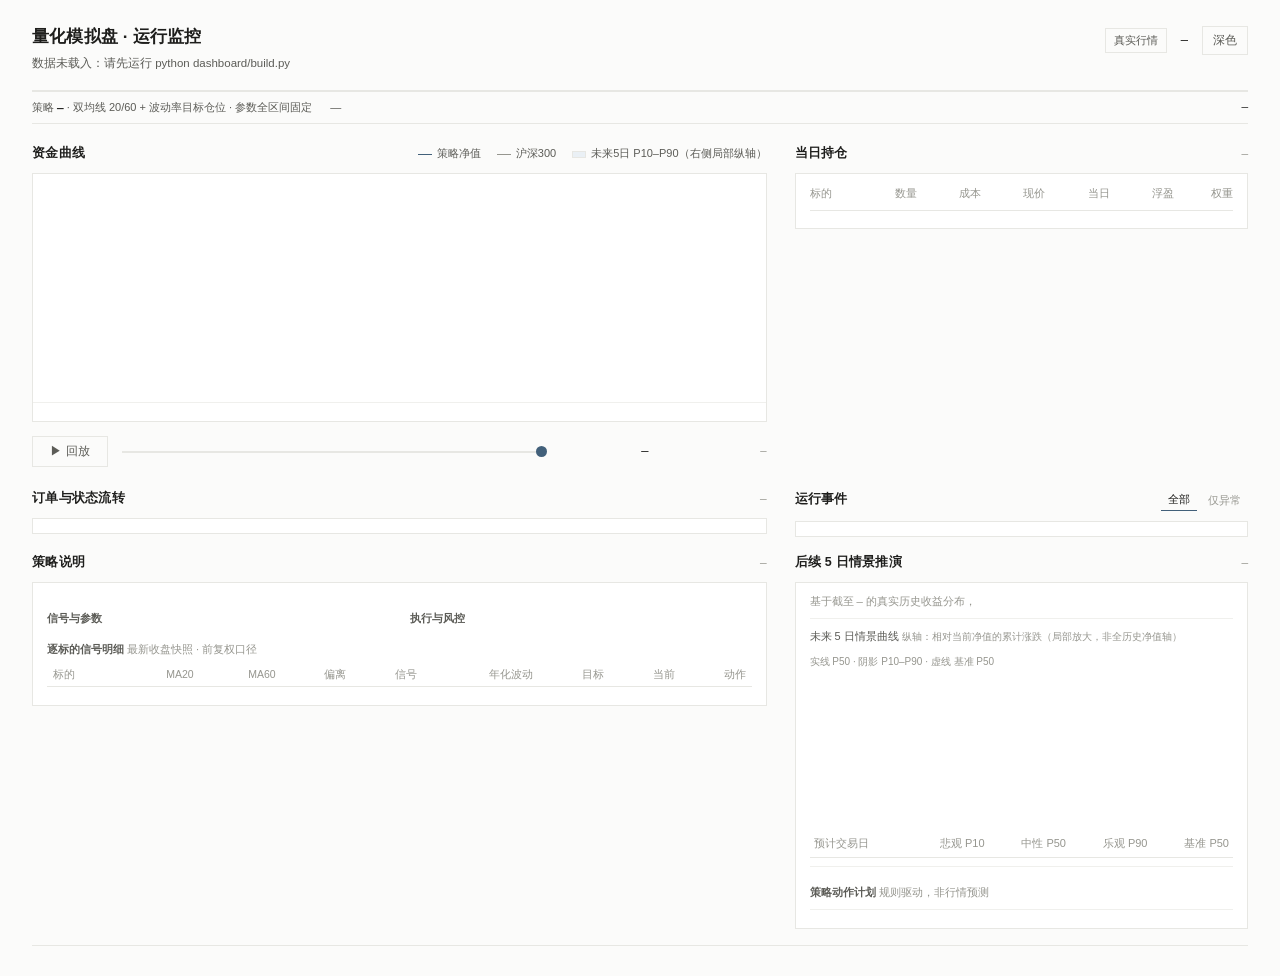
==== dashboard/template.html @ 13947eac "feat: A 股量化模拟盘与真实行情监控台 - 数据源路由（本地缓存 → Baostock → AKShare）、SQLite 落库、真实交易日历 - 事件驱动回测：T+1 开盘成交、100 股整数" ====
<!doctype html>
<html lang="zh-CN" data-theme="light">
<head>
<meta charset="utf-8">
<meta name="viewport" content="width=device-width, initial-scale=1">
<title>量化模拟盘 · 运行监控</title>
<style>
:root{
  --bg:#fbfbfa; --surface:#ffffff; --line:#e7e7e3; --line-soft:#f0f0ed;
  --ink:#1e1e1c; --ink-2:#5c5c57; --ink-3:#96968f;
  --accent:#42607a; --accent-soft:#eaf0f5;
  --up:#a9453c; --down:#48745c; --warn:#94693a;
  --mono:ui-monospace,SFMono-Regular,Consolas,"Liberation Mono",monospace;
  --sans:-apple-system,BlinkMacSystemFont,"Segoe UI","PingFang SC","Microsoft YaHei","Helvetica Neue",Arial,sans-serif;
}
html[data-theme="dark"]{
  --bg:#161716; --surface:#1d1e1c; --line:#32332f; --line-soft:#272825;
  --ink:#ecece8; --ink-2:#a6a69f; --ink-3:#72726b;
  --accent:#8fb0ca; --accent-soft:#26313a;
  --up:#d3776c; --down:#7eae90; --warn:#c49a63;
}
*{box-sizing:border-box;margin:0;padding:0}
body{background:var(--bg);color:var(--ink);font-family:var(--sans);font-size:13px;line-height:1.5;-webkit-font-smoothing:antialiased}
.wrap{max-width:1440px;margin:0 auto;padding:0 32px 20px}
button{font:inherit;color:inherit;background:none;border:0;cursor:pointer}
button:focus-visible,input:focus-visible{outline:1px solid var(--accent);outline-offset:2px}
.mono{font-family:var(--mono);font-variant-numeric:tabular-nums}
.dim{color:var(--ink-3)}
.up{color:var(--up)}.down{color:var(--down)}.warn{color:var(--warn)}.accent{color:var(--accent)}

header{display:flex;align-items:flex-start;justify-content:space-between;gap:20px;padding:24px 0 18px;border-bottom:1px solid var(--line)}
h1{font-size:17px;font-weight:600;letter-spacing:.01em}
.sub{margin-top:5px;font-size:11.5px;color:var(--ink-2)}
.head-right{display:flex;align-items:center;gap:14px;padding-top:2px;white-space:nowrap}
.tag{border:1px solid var(--line);padding:3px 8px;font-size:11px;color:var(--ink-2)}
.today{font-size:12px}
.ghost{border:1px solid var(--line);padding:5px 10px;font-size:11.5px;color:var(--ink-2)}
.ghost:hover{border-color:var(--ink-3);color:var(--ink)}

.kpis{display:grid;grid-template-columns:repeat(6,1fr);border-bottom:1px solid var(--line)}
.kpi{padding:16px 18px 15px;border-right:1px solid var(--line-soft)}
.kpi:first-child{padding-left:0}
.kpi:last-child{border-right:0}
.kpi .k{font-size:11px;color:var(--ink-3);letter-spacing:.02em}
.kpi .v{font-family:var(--mono);font-variant-numeric:tabular-nums;font-size:23px;line-height:1.25;margin-top:5px;letter-spacing:-.02em}
.kpi .n{font-size:10.5px;color:var(--ink-3);margin-top:2px}

.grid{display:grid;grid-template-columns:minmax(0,1.62fr) minmax(0,1fr);gap:28px;margin-top:20px}
.grid-2{display:grid;grid-template-columns:minmax(0,1.62fr) minmax(0,1fr);gap:28px;margin-top:22px}
section{min-width:0}
.sec-head{display:flex;align-items:baseline;justify-content:space-between;gap:12px;margin-bottom:10px}
.sec-head h2{font-size:12.5px;font-weight:600;letter-spacing:.02em}
.sec-head .hint{font-size:11px;color:var(--ink-3);font-family:var(--mono)}
.legend{display:flex;gap:16px;font-size:11px;color:var(--ink-2)}
.legend i{display:inline-block;width:14px;height:1px;vertical-align:middle;margin-right:5px;background:var(--accent)}
.legend i.b{background:var(--ink-3)}

.card{border:1px solid var(--line);background:var(--surface)}
.chart-box{padding:10px 12px 4px}
#chart{display:block;width:100%;height:214px}
.axis{fill:var(--ink-3);font-size:10px;font-family:var(--mono)}
.gridline{stroke:var(--line-soft);stroke-width:1}
.line-strategy{fill:none;stroke:var(--accent);stroke-width:1.8;stroke-linejoin:round;stroke-linecap:round}
.line-bench{fill:none;stroke:var(--ink-3);stroke-width:1.2;stroke-dasharray:4 4}
.oos-band{fill:var(--line-soft)}
.split-line{stroke:var(--line);stroke-width:1;stroke-dasharray:3 3}
.cursor{stroke:var(--accent);stroke-width:1;stroke-dasharray:2 3;opacity:.55}
.dot{fill:var(--accent)}
.fc-band{fill:var(--accent-soft);opacity:.9}
.line-fc{fill:none;stroke:var(--accent);stroke-width:1.5;stroke-dasharray:5 3;stroke-linejoin:round}
.line-fc-bench{fill:none;stroke:var(--ink-3);stroke-width:1;stroke-dasharray:2 3}
.fc-edge{fill:none;stroke:var(--accent);stroke-width:1;stroke-dasharray:3 3;opacity:.55}
.fc-top{fill:var(--accent);font-size:10px;font-family:var(--mono)}
.dot-fc{fill:var(--accent)}
.legend i.f{background:var(--accent-soft);height:7px;border:1px solid var(--line)}
.fc-inset{fill:var(--surface);stroke:var(--line);stroke-width:1}
.fc-local-axis{stroke:var(--line);stroke-width:1;stroke-dasharray:2 3}
.fc-inset-label{fill:var(--ink-3);font-size:9.5px;font-family:var(--mono)}

.seg{display:flex;gap:0;border-top:1px solid var(--line-soft);padding:9px 12px;font-size:11px;color:var(--ink-2);flex-wrap:wrap;row-gap:4px}
.seg span{margin-right:20px;white-space:nowrap}
.seg b{font-family:var(--mono);font-weight:500;color:var(--ink);margin-left:5px}

.timeline{display:flex;align-items:center;gap:14px;margin-top:14px}
.play{border:1px solid var(--line);min-width:76px;padding:6px 10px;font-size:11.5px;color:var(--ink-2);text-align:center}
.play:hover{border-color:var(--accent);color:var(--accent)}
#slider{flex:1;height:2px;-webkit-appearance:none;appearance:none;background:var(--line);cursor:pointer}
#slider::-webkit-slider-thumb{-webkit-appearance:none;width:11px;height:11px;border-radius:50%;background:var(--accent);cursor:pointer}
#slider::-moz-range-thumb{width:11px;height:11px;border:0;border-radius:50%;background:var(--accent);cursor:pointer}
.tl-date{font-family:var(--mono);font-size:12px;min-width:88px;text-align:right}
.tl-count{font-family:var(--mono);font-size:10.5px;color:var(--ink-3);min-width:104px;text-align:right}

table{width:100%;border-collapse:collapse;font-variant-numeric:tabular-nums}
th{font-size:10.5px;font-weight:500;color:var(--ink-3);text-align:right;padding:8px 8px;border-bottom:1px solid var(--line);white-space:nowrap}
th:first-child,td:first-child{text-align:left;padding-left:0}
th:last-child,td:last-child{padding-right:0}
td{font-size:11.5px;padding:7px 8px;border-bottom:1px solid var(--line-soft);text-align:right;white-space:nowrap;font-family:var(--mono)}
tbody tr:last-child td{border-bottom:0}
td.name{font-family:var(--sans);font-size:11.5px}
td .code{font-family:var(--mono);font-size:10px;color:var(--ink-3);margin-left:6px}
.more{font-size:11px;color:var(--ink-3);padding:7px 0 0}
.badge-stale{color:var(--warn)}

.flow-list{font-size:11.5px}
.flow-row{display:grid;grid-template-columns:66px 1fr 52px 60px 1.25fr;gap:10px;padding:7px 0;border-bottom:1px solid var(--line-soft);align-items:baseline}
.flow-row:last-child{border-bottom:0}
.flow-row .dt{font-family:var(--mono);font-size:10.5px;color:var(--ink-3)}
.flow-row .sy{overflow:hidden;text-overflow:ellipsis;white-space:nowrap}
.flow-row .qty{font-family:var(--mono);text-align:right}
.flow-row .side{font-size:11px}
.flow-row .trace{font-size:10.5px;color:var(--ink-2);overflow:hidden;text-overflow:ellipsis;white-space:nowrap}
.flow-row .trace b{font-weight:500;color:var(--ink)}
.arrow{color:var(--ink-3);margin:0 3px}
.s-filled{color:var(--down)}.s-rejected,.s-expired{color:var(--up)}.s-deferred{color:var(--warn)}.s-pending{color:var(--ink-3)}

.ev-row{display:grid;grid-template-columns:66px 34px 1fr;gap:10px;padding:6.5px 0;border-bottom:1px solid var(--line-soft);align-items:baseline;font-size:11.5px;line-height:1.45}
.ev-row:last-child{border-bottom:0}
.ev-row .dt{font-family:var(--mono);font-size:10.5px;color:var(--ink-3)}
.ev-row .lv{font-size:10.5px;color:var(--ink-3)}
.ev-row .lv.warn{color:var(--warn)}.ev-row .lv.err{color:var(--up)}.ev-row .lv.risk{color:var(--accent)}
.ev-row .tx{color:var(--ink-2);overflow:hidden;text-overflow:ellipsis;white-space:nowrap}
.filter{display:flex;gap:4px}
.filter button{font-size:11px;color:var(--ink-3);padding:2px 7px}
.filter button.on{color:var(--ink);border-bottom:1px solid var(--accent)}

.strat-bar{display:flex;align-items:center;gap:18px;padding:7px 0;border-bottom:1px solid var(--line);font-size:11px;color:var(--ink-2);flex-wrap:wrap;row-gap:3px}
.strat-bar b{font-weight:600;color:var(--ink);font-family:var(--mono)}
.strat-bar .sb-fc{margin-left:auto;font-family:var(--mono);color:var(--ink)}
.strat-bar .sb-fc .dim{font-family:var(--sans)}
.grid-3{display:grid;grid-template-columns:minmax(0,1.62fr) minmax(0,1fr);gap:28px;margin-top:16px}
.pad{padding:10px 14px 11px}
.lead{font-size:11.5px;color:var(--ink-2);line-height:1.6;margin-bottom:7px}
h3{font-size:11px;font-weight:600;color:var(--ink-2);margin:10px 0 5px}
.cols2{display:grid;grid-template-columns:1fr 1fr;gap:22px}
.kv{font-size:11px}
.kv td{padding:3px 0;border-bottom:1px solid var(--line-soft);white-space:normal;font-family:var(--sans);text-align:left;vertical-align:top;font-size:11px}
.kv td:first-child{color:var(--ink-3);width:40%}
.kv td:last-child{font-family:var(--mono);color:var(--ink)}
.kv td .note{display:block;font-family:var(--sans);font-size:10.5px;color:var(--ink-3);margin-top:0}
.rules{list-style:none;font-size:11px;line-height:1.5}
.rules li{padding:2.5px 0;border-bottom:1px solid var(--line-soft);color:var(--ink-2)}
.rules li:last-child{border-bottom:0}
.rules li b{display:inline-block;min-width:62px;font-weight:500;color:var(--ink-3)}
.sig-table td,.sig-table th{font-size:10.5px;padding:4px 6px}
.fc-note{font-size:10.5px;color:var(--ink-3);line-height:1.55;margin-bottom:8px}
.fc-plot{border-top:1px solid var(--line-soft);padding-top:9px;margin-bottom:9px}
.fc-plot-head{display:flex;align-items:baseline;justify-content:space-between;gap:10px;flex-wrap:wrap;font-size:11px;color:var(--ink-2)}
.fc-plot-head .cap{font-size:10px;color:var(--ink-3)}
#fcChart{display:block;width:100%;height:auto;margin-top:4px}
.fc-grid2{stroke:var(--line-soft);stroke-width:1}
.fc-zero2{stroke:var(--line);stroke-width:1;stroke-dasharray:3 3}
.fc-band2{fill:var(--accent-soft)}
.fc-edge2{fill:none;stroke:var(--accent);stroke-width:1;stroke-dasharray:4 3;opacity:.65}
.fc-bench2{fill:none;stroke:var(--ink-3);stroke-width:1.2;stroke-dasharray:4 4}
.fc-p50{fill:none;stroke:var(--accent);stroke-width:2;stroke-linejoin:round;stroke-linecap:round}
.fc-pt{fill:var(--accent)}
.fc-ax2{fill:var(--ink-3);font-size:10px;font-family:var(--mono)}
.fc-lab{fill:var(--accent);font-size:10px;font-family:var(--mono)}
.fc-lab2{fill:var(--ink-3);font-size:10px;font-family:var(--mono)}
.fc-empty2{fill:var(--ink-3);font-size:11px;font-family:var(--sans)}
.fc-tbl td,.fc-tbl th{padding:5px 4px;font-size:11px}
.fc-tbl td .r{font-size:10px;color:var(--ink-3);margin-left:4px}
.fc-metrics{display:flex;flex-wrap:wrap;gap:4px 16px;font-size:11px;color:var(--ink-2);margin-top:8px;padding-top:7px;border-top:1px solid var(--line-soft)}
.fc-metrics b{font-family:var(--mono);font-weight:500;color:var(--ink);margin-left:4px}
.plan{list-style:none;font-size:11px;line-height:1.55}
.plan li{display:grid;grid-template-columns:64px 1fr;gap:10px;padding:3px 0;border-bottom:1px solid var(--line-soft)}
.plan li:last-child{border-bottom:0}
.plan .pk{color:var(--ink-3);font-family:var(--mono);font-size:10.5px;padding-top:1px}
.plan .pv{color:var(--ink-2)}
.plan .pv b{color:var(--ink);font-weight:500;font-family:var(--mono)}
.plan .pv .sub{display:block;color:var(--ink-3);font-size:10.5px;margin-top:1px}
.disc{font-size:10.5px;color:var(--ink-3);line-height:1.55;margin-top:9px;padding-top:7px;border-top:1px solid var(--line-soft)}
footer{margin-top:16px;padding-top:10px;border-top:1px solid var(--line);display:flex;justify-content:space-between;gap:24px;font-size:10.5px;color:var(--ink-3);line-height:1.6}
footer .notes{max-width:72%;}
footer .stats{font-family:var(--mono);text-align:right;white-space:nowrap}
.empty{color:var(--ink-3);font-size:11.5px;padding:16px 0}

@media(max-width:1000px){
  .wrap{padding:0 20px 20px}
  .grid,.grid-2,.grid-3{grid-template-columns:1fr;gap:20px}
  .strat-bar .sb-fc{margin-left:0}
  .kpis{grid-template-columns:repeat(3,1fr)}
  .kpi:nth-child(3){border-right:0}
  .kpi:nth-child(n+4){border-top:1px solid var(--line-soft)}
  #chart{height:200px}
  footer{flex-direction:column;gap:8px}
  footer .notes{max-width:100%}footer .stats{text-align:left}
}
@media(max-width:560px){
  .kpis{grid-template-columns:repeat(2,1fr)}
  .kpi:nth-child(3){border-right:1px solid var(--line-soft)}
  .kpi:nth-child(2n){border-right:0}
  .kpi:nth-child(n+3){border-top:1px solid var(--line-soft)}
  .head-right .tag{display:none}
  .cols2{grid-template-columns:1fr;gap:0}
  .flow-row{grid-template-columns:58px 1fr 46px 50px;gap:8px}
  .flow-row .trace{grid-column:1/-1;padding-left:0}
}
</style>
</head>
<body>
<div class="wrap">
  <header>
    <div>
      <h1>量化模拟盘 · 运行监控</h1>
      <div class="sub" id="sub">载入中…</div>
    </div>
    <div class="head-right">
      <span class="tag" id="mode">真实行情</span>
      <span class="today mono" id="today">—</span>
      <button class="ghost" id="theme" type="button">深色</button>
    </div>
  </header>

  <div class="kpis" id="kpis"></div>

  <div class="strat-bar">
    <span>策略 <b id="stratId">—</b> · 双均线 20/60 + 波动率目标仓位 · 参数全区间固定</span>
    <span id="stratBarState">—</span>
    <span class="sb-fc" id="stratBarFc">—</span>
  </div>

  <div class="grid">
    <section>
      <div class="sec-head">
        <h2>资金曲线</h2>
        <div class="legend"><span><i></i>策略净值</span><span><i class="b"></i>沪深300</span><span><i class="f"></i>未来5日 P10–P90（右侧局部纵轴）</span></div>
      </div>
      <div class="card">
        <div class="chart-box"><svg id="chart" viewBox="0 0 760 220" preserveAspectRatio="none" role="img" aria-label="策略净值与沪深300基准曲线"></svg></div>
        <div class="seg" id="seg"></div>
      </div>
      <div class="timeline">
        <button class="play" id="play" type="button">▶ 回放</button>
        <input type="range" id="slider" min="0" max="1" value="1" aria-label="交易日回放">
        <span class="tl-date" id="tlDate">—</span>
        <span class="tl-count" id="tlCount">—</span>
      </div>
    </section>

    <section>
      <div class="sec-head">
        <h2>当日持仓</h2>
        <div class="hint" id="posHint">—</div>
      </div>
      <div class="card" style="padding:4px 14px 10px">
        <table>
          <thead><tr><th>标的</th><th>数量</th><th>成本</th><th>现价</th><th>当日</th><th>浮盈</th><th>权重</th></tr></thead>
          <tbody id="posBody"></tbody>
        </table>
        <div class="more" id="posMore"></div>
      </div>
    </section>
  </div>

  <div class="grid-2">
    <section>
      <div class="sec-head">
        <h2>订单与状态流转</h2>
        <div class="hint" id="ordHint">—</div>
      </div>
      <div class="card" style="padding:4px 14px 10px"><div class="flow-list" id="flow"></div></div>
    </section>
    <section>
      <div class="sec-head">
        <h2>运行事件</h2>
        <div class="filter"><button type="button" id="fAll" class="on">全部</button><button type="button" id="fErr">仅异常</button></div>
      </div>
      <div class="card" style="padding:4px 14px 10px"><div id="events"></div></div>
    </section>
  </div>

  <div class="grid-3">
    <section>
      <div class="sec-head">
        <h2>策略说明</h2>
        <div class="hint" id="stratHint">—</div>
      </div>
      <div class="card pad">
        <div class="lead" id="stratLead"></div>
        <div class="cols2">
          <div>
            <h3>信号与参数</h3>
            <table class="kv"><tbody id="stratParams"></tbody></table>
          </div>
          <div>
            <h3>执行与风控</h3>
            <ul class="rules" id="stratRules"></ul>
          </div>
        </div>
        <h3>逐标的信号明细 <span class="dim" style="font-weight:400">最新收盘快照 · 前复权口径</span></h3>
        <table class="sig-table">
          <thead><tr><th>标的</th><th>MA20</th><th>MA60</th><th>偏离</th><th>信号</th><th>年化波动</th><th>目标</th><th>当前</th><th>动作</th></tr></thead>
          <tbody id="sigBody"></tbody>
        </table>
        <div class="more" id="sigMore"></div>
      </div>
    </section>

    <section>
      <div class="sec-head">
        <h2>后续 5 日情景推演</h2>
        <div class="hint" id="fcHint">—</div>
      </div>
      <div class="card pad">
        <div class="fc-note">基于截至 <span class="mono" id="fcBase">—</span> 的真实历史收益分布，<span id="fcMethod"></span></div>
        <div class="fc-plot">
          <div class="fc-plot-head">
            <span>未来 5 日情景曲线 <span class="cap">纵轴：相对当前净值的累计涨跌（局部放大，非全历史净值轴）</span></span>
            <span class="cap">实线 P50 · 阴影 P10–P90 · 虚线 基准 P50</span>
          </div>
          <svg id="fcChart" viewBox="0 0 520 182" role="img" aria-label="未来5日 P10、P50、P90 与基准 P50 情景曲线"></svg>
        </div>
        <table class="fc-tbl">
          <thead><tr><th>预计交易日</th><th>悲观 P10</th><th>中性 P50</th><th>乐观 P90</th><th>基准 P50</th></tr></thead>
          <tbody id="fcBody"></tbody>
        </table>
        <div class="fc-metrics" id="fcMetrics"></div>
        <h3>策略动作计划 <span class="dim" style="font-weight:400">规则驱动，非行情预测</span></h3>
        <ul class="plan" id="fcPlan"></ul>
        <div class="disc" id="fcDisc"></div>
      </div>
    </section>
  </div>

  <footer>
    <div class="notes" id="notes"></div>
    <div class="stats" id="stats"></div>
  </footer>
</div>

<script>
/*__SNAPSHOT__*/
(function(){
'use strict';
if(typeof SNAP==='undefined'){document.getElementById('sub').textContent='数据未载入：请先运行 python dashboard/build.py';return;}
if(!SNAP.strategy||!SNAP.forecast){document.getElementById('sub').textContent='快照版本过旧：请重新运行 python dashboard/build.py';return;}
var D=SNAP.dates,EQ=SNAP.equity,POS=SNAP.positions,ORD=SNAP.orders,EV=SNAP.events,SYM=SNAP.symbols,M=SNAP.meta;
var STG=SNAP.strategy,FC=SNAP.forecast,FD=FC.days;
var N=D.length,LAST=N-1,SPLIT=SNAP.split_idx;
var ST=['待成交','已成交','已拒绝','已过期','顺延中','已取消'];
var STC=['s-pending','s-filled','s-rejected','s-expired','s-deferred','s-pending'];
var RS=['','涨停未成交','跌停未成交','停牌','现金不足','风控裁剪','无行情','复权因子缺失','等待下一根K线'];
var LV=['信息','警告','异常','风控','数据','成交'];
var LVC=['','warn','err','risk','',''];
var state={i:LAST,playing:false,filter:'all',timer:null};
var $=function(id){return document.getElementById(id)};
function esc(s){return String(s).replace(/[&<>"']/g,function(c){return {'&':'&amp;','<':'&lt;','>':'&gt;','"':'&quot;',"'":'&#39;'}[c]})}
function pct(v,d){return (v>=0?'+':'')+(v*100).toFixed(d===undefined?2:d)+'%'}
function money(v){return '¥'+Math.round(v).toLocaleString('en-US')}
function num(v,d){return Number(v).toFixed(d===undefined?2:d)}
function cls(v){return v>0?'up':(v<0?'down':'dim')}
function fmt2(x){return String(x).length<2?'0'+x:String(x)}
/* 预计交易日：按工作日推算，不含法定节假日调整，页面已标注「预计」 */
function workdaysAfter(ds,n){
  var p=ds.split('-'),d=new Date(Number(p[0]),Number(p[1])-1,Number(p[2])),out=[];
  while(out.length<n){
    d.setDate(d.getDate()+1);var w=d.getDay();
    if(w===0||w===6)continue;
    out.push(d.getFullYear()+'-'+fmt2(d.getMonth()+1)+'-'+fmt2(d.getDate()));
  }
  return out;
}
/* 下一个周频调仓交易日索引：回测中 (LAST-di) % RBE === 0 才允许调仓 */
function nextRebalance(i){
  var rbe=STG.rebalance_every||5;
  var j=LAST-rbe*Math.floor((LAST-i-1)/rbe);
  if(j<=i)j+=rbe;
  return j;
}

/* ---------- 策略静态说明 + 摘要条 ---------- */
function initStatic(){
  $('stratId').textContent=STG.id;
  $('stratLead').textContent=STG.lead;
  $('stratHint').textContent=STG.id+' · '+STG.params.length+' 项参数 / '+STG.rules.length+' 条规则';
  $('stratParams').innerHTML=STG.params.map(function(p){
    return '<tr><td>'+esc(p[0])+'</td><td>'+esc(p[1])+'<span class="note">'+esc(p[2])+'</span></td></tr>';
  }).join('');
  $('stratRules').innerHTML=STG.rules.map(function(r){
    return '<li><b>'+esc(r[0])+'</b>'+esc(r[1])+'</li>';
  }).join('');
  var rows=STG.signal_rows||[],shown=rows.slice(0,6);
  $('sigBody').innerHTML=shown.map(function(r){
    var s=SYM[r[0]],dev=r[2]>0?r[1]/r[2]-1:0;
    return '<tr><td class="name">'+esc(s[1])+'<span class="code">'+esc(s[0].slice(0,6))+'</span></td>'+
      '<td>'+(r[1]?num(r[1],2):'—')+'</td><td>'+(r[2]?num(r[2],2):'—')+'</td>'+
      '<td class="'+cls(dev)+'">'+(r[2]?pct(dev):'—')+'</td>'+
      '<td class="'+(r[3]?'up':'dim')+'">'+(r[3]?'多头':'空仓')+'</td>'+
      '<td>'+(r[4]?(r[4]*100).toFixed(1)+'%':'—')+'</td>'+
      '<td>'+(r[5]*100).toFixed(1)+'%</td><td>'+(r[6]*100).toFixed(1)+'%</td>'+
      '<td class="'+(r[7]>0?'up':(r[7]<0?'down':'dim'))+'">'+(r[7]>0?'加仓':(r[7]<0?'减仓':'持有'))+'</td></tr>';
  }).join('')||'<tr><td colspan="9" class="empty">无信号数据</td></tr>';
  $('sigMore').textContent='截至 '+STG.signal_date+' · 共 '+rows.length+' 只标的'+(rows.length>6?'，按信号与目标权重列出前 6 只':'');
  $('fcHint').textContent=FC.paths+' 条路径 · '+FC.window+' 日窗口';
  $('fcMethod').textContent='按滚动 '+FC.window+' 日真实收益分布抽样 '+FC.paths+' 条 '+FD+' 日路径（固定种子 '+FC.seed+'）。';
  $('fcMethod').title=FC.method;
  $('fcDisc').textContent=FC.disclaimer;
}
function renderStratBar(){
  var ss=STG.signal_state[state.i]||[0,0,0,0,0];
  $('stratBarState').textContent='截至 '+D[state.i]+'：多头 '+ss[0]+'/'+M.symbols+' 只 · 目标仓位 '+(ss[1]*100).toFixed(1)+'% · '+
    (ss[2]?'风控刹车中（上限 40%）':'风控正常（上限 80%）')+' · 待成交 '+ss[3]+' 笔';
  var f=FC.data[state.i];
  $('stratBarFc').innerHTML=f?
    ('未来 '+FD+' 日 P50 <b class="'+cls(f[0][FD-1][1]-1)+'">'+pct(f[0][FD-1][1]-1)+'</b> '+
     '<span class="dim">P10 '+pct(f[0][FD-1][0]-1)+' / P90 '+pct(f[0][FD-1][2]-1)+'</span>') :
    ('未来 '+FD+' 日：历史样本不足');
}

/* ---------- 头部 ---------- */
$('sub').textContent=M.source+' · '+M.start+' 至 '+M.end+' · '+M.days+' 个交易日 · '+M.symbols+' 只主板标的 · '+M.bars.toLocaleString('en-US')+' 条真实K线';
$('mode').textContent=M.mode==='cached_real'?'真实行情 · 缓存':'真实行情 · 已联网';
$('today').textContent=D[LAST]+' 收盘';
$('notes').innerHTML=SNAP.notes.map(function(n){return esc(n)}).join(' · ');
var sc=M.audit,sm=SNAP.summary;
$('stats').innerHTML='采集 '+esc(M.generated_at)+' · 缺失 '+sc.missing+'/'+sc.expected+' 条<br>'+
  '订单 '+ORD.length+' 笔 · 成交 '+(sm.status_counts.filled||0)+' · 待成交 '+(sm.status_counts.pending||0)+
  ' · 拒绝 '+(sm.status_counts.rejected||0)+' · 过期 '+(sm.status_counts.expired||0)+' · 费用 '+money(sm.total_fee);

/* ---------- KPI ---------- */
function renderKpi(){
  var e=EQ[state.i],nav=e[0],bench=e[1],dd=e[2],cash=e[3],pos=e[4];
  var peak=0,maxdd=0,shSum=0,shN=0,prev=1;
  for(var k=0;k<=state.i;k++){
    var v=EQ[k][0];if(v>peak)peak=v;var d=(peak-v)/peak;if(d>maxdd)maxdd=d;
    if(k>0){var r=(v-prev)/prev;shSum+=r;shN++;prev=v}
  }
  var rets=[],m=shSum/Math.max(shN,1);
  for(var k=1;k<=state.i;k++){var r=(EQ[k][0]-EQ[k-1][0])/EQ[k-1][0];rets.push(r)}
  var mean=rets.reduce(function(a,b){return a+b},0)/Math.max(rets.length,1);
  var varr=rets.reduce(function(a,b){return a+(b-mean)*(b-mean)},0)/Math.max(rets.length,1);
  var sharpe=varr>1e-14?mean/Math.sqrt(varr)*Math.sqrt(252):0;
  var total=nav-1,excess=nav-bench;
  var items=[
    ['组合净值',num(nav,4),'初始 '+money(M.initial_cash),''],
    ['累计收益',pct(total),'沪深300 '+pct(bench-1),cls(total)],
    ['超额收益',pct(excess),'相对基准',cls(excess)],
    ['当前回撤',(-dd*100).toFixed(2)+'%','区间最大 '+(-maxdd*100).toFixed(2)+'%',dd>0.05?'warn':'dim'],
    ['当前仓位',(pos*100).toFixed(1)+'%','现金 '+money(cash),''],
    ['滚动夏普',num(sharpe,2),'样本外自 '+D[SPLIT],'']
  ];
  $('kpis').innerHTML=items.map(function(x){
    return '<div class="kpi"><div class="k">'+esc(x[0])+'</div><div class="v '+x[3]+'">'+esc(x[1])+'</div><div class="n">'+esc(x[2])+'</div></div>';
  }).join('');
}

/* ---------- 资金曲线 ---------- */
var yMin=Infinity,yMax=-Infinity;
for(var i=0;i<N;i++){yMin=Math.min(yMin,EQ[i][0],EQ[i][1]);yMax=Math.max(yMax,EQ[i][0],EQ[i][1])}
var pad=(yMax-yMin)*0.12||0.05;yMin-=pad;yMax+=pad;
var W=760,H=220,L=46,R=14,T=14,B=26;
var FCW=112,HISTW=W-L-R-FCW;   /* 预测区固定宽度：689 根历史 K 线下 5 天也必须看得见 */
function X(i){return L+i/(N-1)*HISTW}
function XF(k){return X(state.i)+k/FD*FCW}
function Y(v){return T+(yMax-v)/(yMax-yMin)*(H-T-B)}
function renderChart(){
  var upto=state.i;
  var a=[],b=[];
  for(var i=0;i<=upto;i++){a.push((i?'L':'M')+X(i).toFixed(1)+' '+Y(EQ[i][0]).toFixed(1));b.push((i?'L':'M')+X(i).toFixed(1)+' '+Y(EQ[i][1]).toFixed(1))}
  var g='';
  for(var t=0;t<4;t++){
    var v=yMin+(yMax-yMin)*t/3,y=Y(v);
    g+='<line class="gridline" x1="'+L+'" y1="'+y.toFixed(1)+'" x2="'+X(N-1).toFixed(1)+'" y2="'+y.toFixed(1)+'"/>';
    g+='<text class="axis" x="'+(L-7)+'" y="'+(y+3).toFixed(1)+'" text-anchor="end">'+v.toFixed(2)+'</text>';
  }
  [0,Math.floor(N/3),Math.floor(2*N/3),N-1].forEach(function(i){
    g+='<text class="axis" x="'+X(i).toFixed(1)+'" y="'+(H-7)+'" text-anchor="'+(i===0?'start':(i===N-1?'end':'middle'))+'">'+D[i].slice(2,7)+'</text>';
  });
  g+='<text class="axis" x="'+((X(N-1)+W-R)/2).toFixed(1)+'" y="'+(H-7)+'" text-anchor="middle">未来'+FD+'日 · 局部轴</text>';
  var band='<rect class="oos-band" x="'+X(SPLIT).toFixed(1)+'" y="'+T+'" width="'+(X(N-1)-X(SPLIT)).toFixed(1)+'" height="'+(H-T-B)+'"/>';
  var split='<line class="split-line" x1="'+X(SPLIT).toFixed(1)+'" y1="'+T+'" x2="'+X(SPLIT).toFixed(1)+'" y2="'+(H-T-B)+'"/>'+
    '<text class="axis" x="'+(X(SPLIT)+5).toFixed(1)+'" y="'+(T+11)+'">样本外 '+(M.oos_ratio*100)+'%</text>';
  /* 未来 5 日情景带：右侧独立局部纵轴。
     若沿用全历史净值轴（约 0.94~1.78），±2% 的 5 日波动只有 3~5px，等于看不见；
     因此该区以「当前净值 = 0%」重新缩放，并在框内明示局部轴范围。 */
  var fcSvg='',f=FC.data[upto];
  if(f){
    var rows=f[0],base=EQ[upto][0],mx=0;
    for(var qi=0;qi<FD;qi++){
      mx=Math.max(mx,Math.abs(rows[qi][0]-1),Math.abs(rows[qi][1]-1),
                     Math.abs(rows[qi][2]-1),Math.abs(rows[qi][3]-1));
    }
    var fcSpan=Math.max(mx,0.006)*1.30,fcMid=Y(base);
    var YF=function(v){return fcMid-(v-1)/fcSpan*(H-T-B)*0.40};
    var fx=XF(0).toFixed(1),fw=(XF(FD)-XF(0)).toFixed(1),cx=((XF(0)+XF(FD))/2).toFixed(1);
    var top=['M'+fx+' '+YF(1).toFixed(1)];
    var bot=['M'+fx+' '+YF(1).toFixed(1)];
    var mid=['M'+fx+' '+YF(1).toFixed(1)];
    var bmid=['M'+fx+' '+YF(1).toFixed(1)];
    for(var k=1;k<=FD;k++){
      var q=rows[k-1],xf=XF(k).toFixed(1);
      top.push('L'+xf+' '+YF(q[2]).toFixed(1));
      bot.push('L'+xf+' '+YF(q[0]).toFixed(1));
      mid.push('L'+xf+' '+YF(q[1]).toFixed(1));
      bmid.push('L'+xf+' '+YF(q[3]).toFixed(1));
    }
    var upper=top.join(' '),lower=bot.join(' ');
    var rev=bot.slice().reverse().map(function(s){return s.replace(/^M/,'L')});
    fcSvg='<rect class="fc-inset" x="'+fx+'" y="'+T+'" width="'+fw+'" height="'+(H-T-B)+'"/>'+
      '<line class="fc-local-axis" x1="'+fx+'" y1="'+fcMid.toFixed(1)+'" x2="'+XF(FD).toFixed(1)+'" y2="'+fcMid.toFixed(1)+'"/>'+
      '<defs><clipPath id="plotClip"><rect x="'+fx+'" y="'+T+'" width="'+fw+
      '" height="'+(H-T-B)+'"/></clipPath></defs><g clip-path="url(#plotClip)">'+
      '<path class="fc-band" d="'+upper+' '+rev.join(' ')+' Z"/>'+
      '<path class="fc-edge" d="'+upper+'"/>'+
      '<path class="fc-edge" d="'+lower+'"/>'+
      '<path class="line-fc-bench" d="'+bmid.join(' ')+'"/>'+
      '<path class="line-fc" d="'+mid.join(' ')+'"/>'+
      '<circle class="dot-fc" cx="'+XF(FD).toFixed(1)+'" cy="'+YF(rows[FD-1][1]).toFixed(1)+'" r="2.5"/>'+
      '</g>'+
      '<text class="fc-inset-label" x="'+cx+'" y="'+(T+11)+'" text-anchor="middle">局部轴 ±'+(fcSpan*100).toFixed(1)+'%</text>'+
      '<text class="fc-top" x="'+cx+'" y="'+(H-B-5)+'" text-anchor="middle">P50 '+pct(rows[FD-1][1]-1)+'</text>';
  }
  var cur='<line class="cursor" x1="'+X(upto).toFixed(1)+'" y1="'+T+'" x2="'+X(upto).toFixed(1)+'" y2="'+(H-T-B)+'"/>'+
    '<circle class="dot" cx="'+X(upto).toFixed(1)+'" cy="'+Y(EQ[upto][0]).toFixed(1)+'" r="3"/>';
  $('chart').innerHTML=g+band+split+fcSvg+
    '<path class="line-bench" d="'+b.join(' ')+'"/>'+
    '<path class="line-strategy" d="'+a.join(' ')+'"/>'+cur;
  var e=EQ[upto];
  var sg=SNAP.metrics;
  $('seg').innerHTML=
    '<span>全期收益<b class="'+cls(sg.full.total_return)+'">'+pct(sg.full.total_return)+'</b></span>'+
    '<span>夏普<b>'+num(sg.full.sharpe,2)+'</b></span>'+
    '<span>最大回撤<b>'+(-sg.full.max_drawdown*100).toFixed(2)+'%</b></span>'+
    '<span>胜率<b>'+(sg.full.win_rate*100).toFixed(1)+'%</b></span>'+
    '<span>样本内<b>'+pct(sg.in_sample.total_return)+'</b> / '+sg.in_sample.days+'天</span>'+
    '<span>样本外<b>'+pct(sg.out_of_sample.total_return)+'</b> / '+sg.out_of_sample.days+'天</span>'+
    '<span>当日基准<b>'+num(e[5],2)+'</b></span>';
}

/* ---------- 持仓 ---------- */
function renderPos(){
  var p=POS[state.i]||[];
  var shown=p.slice(0,9);
  $('posHint').textContent=p.length+' 只 · 市值 '+money(EQ[state.i][0]*M.initial_cash*EQ[state.i][4]);
  if(!shown.length){$('posBody').innerHTML='<tr><td colspan="7" class="empty">当前无持仓，等待信号生成</td></tr>';$('posMore').textContent='';return}
  $('posBody').innerHTML=shown.map(function(r){
    var s=SYM[r[0]],day=r[5],pnl=r[4];
    return '<tr><td class="name">'+esc(s[1])+'<span class="code">'+esc(s[0].slice(0,6))+'</span>'+
      (r[6]?' <span class="badge-stale">停牌</span>':'')+'</td>'+
      '<td>'+r[1].toLocaleString('en-US')+'</td><td>'+num(r[2])+'</td><td>'+num(r[3])+'</td>'+
      '<td class="'+cls(day)+'">'+pct(day)+'</td><td class="'+cls(pnl)+'">'+pct(pnl)+'</td>'+
      '<td>'+(r[7]*100).toFixed(1)+'%</td></tr>';
  }).join('');
  $('posMore').textContent=p.length>9?'另有 '+(p.length-9)+' 只持仓未列出':'';
}

/* ---------- 订单流转 ---------- */
function statusAt(o,i){
  var st=0;
  for(var j=0;j<o.trace.length;j++){if(o.trace[j][0]<=i)st=o.trace[j][1];else break}
  return st;
}
function renderFlow(){
  var list=[],extra=[],pc=0,fc=0,rc=0;
  for(var k=0;k<ORD.length;k++){
    var o=ORD[k];if(o.p>state.i)break;
    var st=statusAt(o,state.i);
    if(st===0||st===4)pc++;else if(st===1)fc++;else rc++;
  }
  for(var k=ORD.length-1;k>=0;k--){
    var o=ORD[k];if(o.p>state.i)continue;
    if(list.length<6)list.push(o);
    else if(statusAt(o,state.i)===1&&extra.length<3)extra.push(o);
    if(list.length>=6&&extra.length>=3)break;
  }
  list=list.concat(extra).sort(function(a,b){return b.p-a.p});
  $('ordHint').textContent='待成交 '+pc+' · 已成交 '+fc+' · 拒绝/过期 '+rc+' / 共 '+ORD.length+' 笔';
  if(!list.length){$('flow').innerHTML='<div class="empty">暂无订单</div>';return}
  $('flow').innerHTML=list.map(function(o){
    var s=SYM[o.si],tr=o.trace.filter(function(t){return t[0]<=state.i});
    var chain=tr.map(function(t,j){
      var c=STC[t[1]]||'';var label=ST[t[1]];
      if(t[2]&&t[2]!==0)label+='('+RS[t[2]]+')';
      return (j?'<span class="arrow">→</span>':'')+'<span class="'+c+'">'+esc(label)+'</span>';
    }).join('');
    if(o.f>=0&&o.f<=state.i&&o.price)chain+=' <span class="dim">@'+num(o.price)+'</span>';
    return '<div class="flow-row"><span class="dt">'+D[o.p].slice(5)+'</span>'+
      '<span class="sy">'+esc(s[1])+'</span>'+
      '<span class="side '+(o.side===1?'up':'down')+'">'+(o.side===1?'买入':'卖出')+'</span>'+
      '<span class="qty">'+o.qty.toLocaleString('en-US')+'</span>'+
      '<span class="trace">'+chain+'</span></div>';
  }).join('');
}

/* ---------- 事件 ---------- */
function renderEvents(){
  var out=[],extra=[];
  for(var k=EV.length-1;k>=0;k--){
    var e=EV[k];if(e[0]>state.i)continue;
    if(state.filter==='err'&&!(e[1]===1||e[1]===2||e[1]===3))continue;
    if(out.length<8)out.push(e);
    if(state.filter==='all'&&e[1]>=1&&e[1]<=3&&extra.length<2&&out.indexOf(e)<0)extra.push(e);
    if(out.length>=8&&(state.filter==='err'||extra.length>=2))break;
  }
  if(state.filter==='all'&&extra.length){
    out=out.concat(extra).sort(function(a,b){return b[0]-a[0]}).slice(0,9);
  }
  if(!out.length){$('events').innerHTML='<div class="empty">该筛选下暂无事件</div>';return}
  $('events').innerHTML=out.map(function(e){
    return '<div class="ev-row"><span class="dt">'+D[e[0]].slice(5)+'</span>'+
      '<span class="lv '+LVC[e[1]]+'">'+LV[e[1]]+'</span>'+
      '<span class="tx" title="'+esc(e[2])+'">'+esc(e[2])+'</span></div>';
  }).join('');
}

/* ---------- 未来 5 日专用曲线：独立局部纵轴，把 ±2% 的情景展开成可读曲线 ---------- */
function renderFcChart(f,i,wd){
  if(!f){
    $('fcChart').innerHTML='<text class="fc-empty2" x="260" y="90" text-anchor="middle">历史样本不足 30 个交易日，暂不推演</text>';
    return;
  }
  var W=520,H=182,L=50,R=68,T=14,B=28,x0=L,x1=W-R,rows=f[0];
  var lo=1,hi=1;
  rows.forEach(function(q){lo=Math.min(lo,q[0],q[3]);hi=Math.max(hi,q[1],q[2],q[3])});
  var span=Math.max(Math.abs(lo-1),Math.abs(hi-1),0.006)*1.25;
  function PX(k){return x0+(x1-x0)*k/FD}
  function PY(v){return T+(span-(v-1))/(2*span)*(H-T-B)}
  var s='';
  for(var t=-4;t<=4;t+=2){
    var dv=span*t/4,y=PY(1+dv);
    s+='<line class="'+(t===0?'fc-zero2':'fc-grid2')+'" x1="'+x0+'" y1="'+y.toFixed(1)+
       '" x2="'+x1+'" y2="'+y.toFixed(1)+'"/>'+
       '<text class="fc-ax2" x="'+(x0-7)+'" y="'+(y+3).toFixed(1)+'" text-anchor="end">'+
       (t===0?'0.0%':pct(dv,1))+'</text>';
  }
  s+='<text class="fc-ax2" x="'+PX(0).toFixed(1)+'" y="'+(H-8)+'" text-anchor="start">T日 '+D[i].slice(5)+'</text>';
  for(var a=1;a<=FD;a++){
    s+='<text class="fc-ax2" x="'+PX(a).toFixed(1)+'" y="'+(H-8)+'" text-anchor="middle">'+wd[a-1].slice(5)+'</text>';
  }
  var up=['M'+PX(0).toFixed(1)+' '+PY(1).toFixed(1)],
      dn=['M'+PX(0).toFixed(1)+' '+PY(1).toFixed(1)],
      p50=['M'+PX(0).toFixed(1)+' '+PY(1).toFixed(1)],
      bm=['M'+PX(0).toFixed(1)+' '+PY(1).toFixed(1)];
  rows.forEach(function(q,k){
    var x=PX(k+1).toFixed(1);
    up.push('L'+x+' '+PY(q[2]).toFixed(1));
    dn.push('L'+x+' '+PY(q[0]).toFixed(1));
    p50.push('L'+x+' '+PY(q[1]).toFixed(1));
    bm.push('L'+x+' '+PY(q[3]).toFixed(1));
  });
  var rev=dn.slice().reverse().map(function(v){return v.replace(/^M/,'L')});
  s+='<path class="fc-band2" d="'+up.join(' ')+' '+rev.join(' ')+' Z"/>'+
     '<path class="fc-edge2" d="'+up.join(' ')+'"/>'+
     '<path class="fc-edge2" d="'+dn.join(' ')+'"/>'+
     '<path class="fc-bench2" d="'+bm.join(' ')+'"/>'+
     '<path class="fc-p50" d="'+p50.join(' ')+'"/>';
  rows.forEach(function(q,k){
    s+='<circle class="fc-pt" cx="'+PX(k+1).toFixed(1)+'" cy="'+PY(q[1]).toFixed(1)+'" r="2.2"/>';
  });
  s+='<circle class="fc-pt" cx="'+PX(0).toFixed(1)+'" cy="'+PY(1).toFixed(1)+'" r="2.6"/>';
  var last=rows[FD-1],labs=[
    ['P90',last[2],'fc-lab'],['P50',last[1],'fc-lab'],
    ['P10',last[0],'fc-lab2'],['基准',last[3],'fc-lab2']
  ].sort(function(a,b){return PY(a[1])-PY(b[1])});
  var prev=-Infinity;
  labs.forEach(function(z){
    var y=Math.max(PY(z[1]),prev+13,T+9);
    prev=y;
    s+='<text class="'+z[2]+'" x="'+(x1+7)+'" y="'+y.toFixed(1)+'">'+z[0]+' '+pct(z[1]-1)+'</text>';
  });
  $('fcChart').innerHTML=s;
}

/* ---------- 后续 5 日情景推演 ---------- */
function renderForecast(){
  var i=state.i,f=FC.data[i],base=EQ[i][0],bbase=EQ[i][1];
  $('fcBase').textContent=D[i];
  if(!f){
    $('fcBody').innerHTML='<tr><td colspan="5" class="empty">历史样本不足 30 个交易日，暂不推演</td></tr>';
    $('fcMetrics').innerHTML='';$('fcPlan').innerHTML='';
    renderFcChart(null,i,null);
    return;
  }
  var wd=workdaysAfter(D[i],FD);
  renderFcChart(f,i,wd);
  function cell(q,mult){
    return '<td class="'+cls(q-1)+'">'+num(mult*q,4)+'<span class="r">'+pct(q-1)+'</span></td>';
  }
  $('fcBody').innerHTML=f[0].map(function(q,k){
    return '<tr><td class="name">'+wd[k].slice(5)+'</td>'+
      cell(q[0],base)+cell(q[1],base)+cell(q[2],base)+cell(q[3],bbase)+'</tr>';
  }).join('');
  var lq=f[0][FD-1];
  $('fcMetrics').innerHTML=
    '<span>5 日 P50<b class="'+cls(lq[1]-1)+'">'+pct(lq[1]-1)+'</b></span>'+
    '<span>区间<b>'+pct(lq[0]-1)+' ~ '+pct(lq[2]-1)+'</b></span>'+
    '<span>下跌概率<b>'+(f[1]*100).toFixed(1)+'%</b></span>'+
    '<span>跑赢基准<b>'+(f[2]*100).toFixed(1)+'%</b></span>'+
    '<span>年化波动<b>'+(f[3]*100).toFixed(1)+'%</b></span>'+
    '<span>短期回撤≥3% 情景<b>'+(f[4]*100).toFixed(1)+'%</b></span>';
  renderPlan(f,i,wd);
}

/* ---------- 策略动作计划：完全由真实规则与当前状态推导，不含伪造行情 ---------- */
function renderPlan(f,i,wd){
  var e=EQ[i],pend=[];
  for(var k=0;k<ORD.length;k++){
    var o=ORD[k];if(o.p>i)break;
    var st=statusAt(o,i);
    if(st===0||st===4)pend.push(o);
  }
  var detail=pend.length?pend.slice(0,2).map(function(o){
    return (o.side===1?'买入 ':'卖出 ')+esc(SYM[o.si][1])+' '+o.qty.toLocaleString('en-US')+
      ' 股 ≈'+money((o.ref||0)*o.qty)+'（T 日收盘 ¥'+num(o.ref||0)+'）';
  }).join('；'):'当前无待成交订单，等待下一次收盘信号';
  var items=[];
  items.push(['T+1 开盘',
    '结算 <b>'+pend.length+'</b> 笔 pending 订单（预计 '+wd[0].slice(5)+'），按该日开盘价撮合；涨停/跌停拒单，停牌顺延最多 3 日。'+
    '<span class="sub">'+detail+(pend.length>2?'；另有 '+(pend.length-2)+' 笔':'')+'</span>']);
  var j=nextRebalance(i);
  var nr=j<=LAST?('本地日历 '+D[j]+'，约 '+(j-i)+' 个交易日后'):('约 T+'+(j-LAST)+' 个交易日后，需新行情到达');
  items.push(['下次调仓','每 '+STG.rebalance_every+' 个交易日周频调仓：'+nr+'；权重偏离 <b>'+
    (STG.deadband*100).toFixed(0)+'%</b> 才下单，风控状态变化当天立即放行。']);
  var peak=0;for(var k=0;k<=i;k++)if(EQ[k][0]>peak)peak=EQ[k][0];
  var dd=e[2],braked=(STG.signal_state[i]||[0,0,0,0,0])[2];
  var risk=braked?
    ('风控刹车<b>已激活</b>：总仓位上限 40%，暂停新开仓扩张；解除条件为回撤修复至 ≤5% 或满 20 个交易日。当前回撤 '+(dd*100).toFixed(2)+'%。'):
    ('风控正常：当前回撤 '+(dd*100).toFixed(2)+'%，距 10% 刹车阈值还有 <b>'+((0.10-dd)*100).toFixed(2)+
     ' pct</b>；触发后上限降至 40% 并暂停新开仓扩张。');
  var ddP10=(peak-EQ[i][0]*f[0][FD-1][0])/peak;
  if(ddP10>=0.10)risk+='<span class="sub">下行情景：若 P10 路径兑现，组合回撤将扩大至 '+
    (ddP10*100).toFixed(2)+'%，按规则应触发降仓。</span>';
  items.push(['风控状态',risk]);
  items.push(['数据边界',
    '本地库最新 <b>'+D[LAST]+'</b>；T+1 行情未到则保留 waiting_for_next_bar。真实缺失 '+
    M.audit.missing+'/'+M.audit.expected+' 条未填补，预计交易日遇法定节假日顺延。']);
  $('fcPlan').innerHTML=items.map(function(x){
    return '<li><span class="pk">'+esc(x[0])+'</span><span class="pv">'+x[1]+'</span></li>';
  }).join('');
}

/* ---------- 时间轴 ---------- */
function renderAll(){
  renderKpi();renderChart();renderPos();renderFlow();renderEvents();renderStratBar();renderForecast();
  $('slider').value=state.i;
  $('tlDate').textContent=D[state.i];
  $('tlCount').textContent='第 '+(state.i+1)+' / '+N+' 天'+(state.playing?' · 回放中':'');
  $('play').textContent=state.playing?'❚❚ 暂停':'▶ 回放';
}
function stop(){state.playing=false;if(state.timer){clearInterval(state.timer);state.timer=null}renderAll()}
function play(){
  if(state.playing){stop();return}
  if(state.i>=LAST-2)state.i=Math.max(0,LAST-45);
  state.playing=true;
  state.timer=setInterval(function(){
    state.i++;if(state.i>=LAST){state.i=LAST;stop();return}renderAll();
  },70);
  renderAll();
}
$('play').addEventListener('click',play);
$('slider').max=LAST;
$('slider').addEventListener('input',function(){stop();state.i=Number(this.value);renderAll()});
$('fAll').addEventListener('click',function(){state.filter='all';this.classList.add('on');$('fErr').classList.remove('on');renderEvents()});
$('fErr').addEventListener('click',function(){state.filter='err';this.classList.add('on');$('fAll').classList.remove('on');renderEvents()});
$('theme').addEventListener('click',function(){
  var dark=document.documentElement.getAttribute('data-theme')==='dark';
  document.documentElement.setAttribute('data-theme',dark?'light':'dark');
  this.textContent=dark?'深色':'浅色';
});
document.addEventListener('keydown',function(e){
  if(e.target.tagName==='INPUT')return;
  if(e.key===' '){e.preventDefault();play()}
  if(e.key==='ArrowRight'){stop();state.i=Math.min(LAST,state.i+1);renderAll()}
  if(e.key==='ArrowLeft'){stop();state.i=Math.max(0,state.i-1);renderAll()}
});
initStatic();
renderAll();
setTimeout(function(){if(!state.playing&&state.i===LAST)play()},1300);
})();
</script>
</body>
</html>
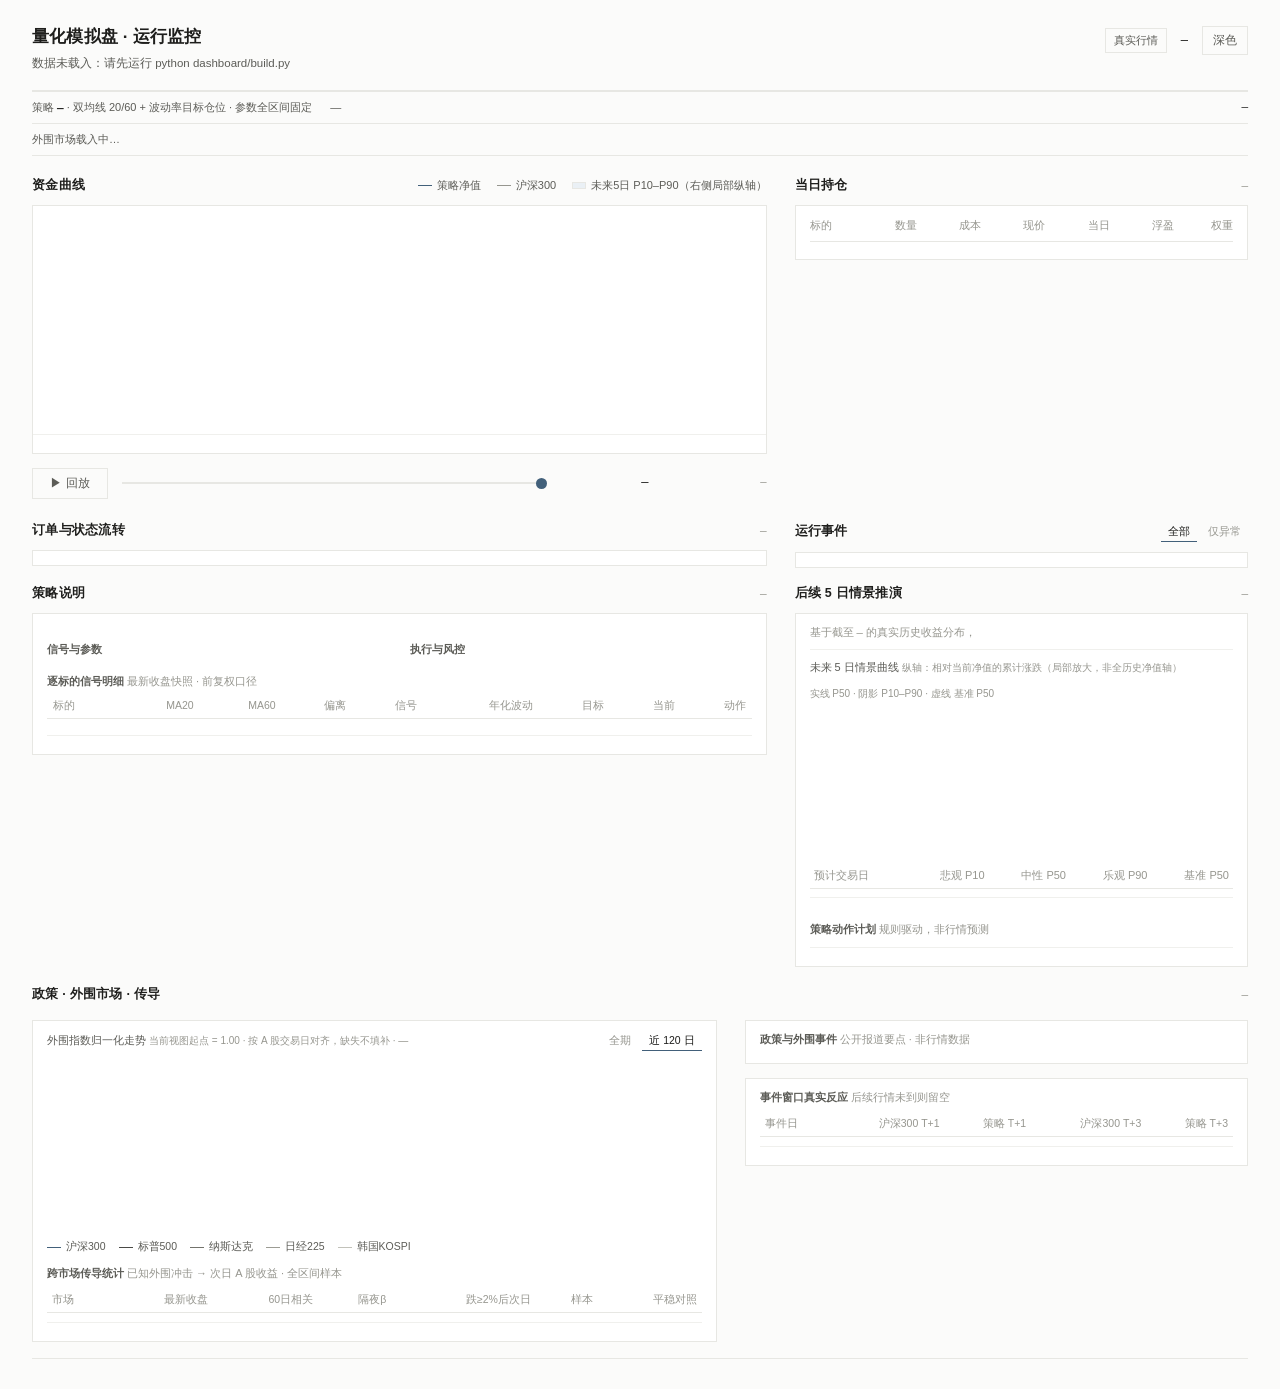
==== commit 95d84070: "feat: 纳入国内政策与美日韩市场的真实传导分析 - 新增 dashboard/macro.py：新浪美股/环球指数真实日线、带来源的政策事件、   严格无未来函数的跨市场传导统计、外围承压条件 5" ====
--- a/dashboard/template.html
+++ b/dashboard/template.html
@@ -10,6 +10,7 @@
   --ink:#1e1e1c; --ink-2:#5c5c57; --ink-3:#96968f;
   --accent:#42607a; --accent-soft:#eaf0f5;
   --up:#a9453c; --down:#48745c; --warn:#94693a;
+  --mc-g1:#4a4a46; --mc-g2:#73736c; --mc-g3:#9c9c94; --mc-g4:#c2c2ba;
   --mono:ui-monospace,SFMono-Regular,Consolas,"Liberation Mono",monospace;
   --sans:-apple-system,BlinkMacSystemFont,"Segoe UI","PingFang SC","Microsoft YaHei","Helvetica Neue",Arial,sans-serif;
 }
@@ -18,6 +19,7 @@
   --ink:#ecece8; --ink-2:#a6a69f; --ink-3:#72726b;
   --accent:#8fb0ca; --accent-soft:#26313a;
   --up:#d3776c; --down:#7eae90; --warn:#c49a63;
+  --mc-g1:#d0d0c8; --mc-g2:#a9a9a1; --mc-g3:#82827b; --mc-g4:#606059;
 }
 *{box-sizing:border-box;margin:0;padding:0}
 body{background:var(--bg);color:var(--ink);font-family:var(--sans);font-size:13px;line-height:1.5;-webkit-font-smoothing:antialiased}
@@ -158,6 +160,54 @@
 .fc-lab{fill:var(--accent);font-size:10px;font-family:var(--mono)}
 .fc-lab2{fill:var(--ink-3);font-size:10px;font-family:var(--mono)}
 .fc-empty2{fill:var(--ink-3);font-size:11px;font-family:var(--sans)}
+.fc-cond{display:flex;flex-wrap:wrap;gap:4px 16px;font-size:11px;color:var(--ink-2);margin-top:6px}
+.fc-cond b{font-family:var(--mono);font-weight:500;color:var(--ink);margin-left:4px}
+.fc-cond .cap{font-size:10px;color:var(--ink-3);width:100%}
+
+/* ---- 政策 · 外围市场 · 传导 ---- */
+.macro-bar{display:flex;align-items:center;gap:15px;flex-wrap:wrap;padding:7px 0;border-bottom:1px solid var(--line);font-size:11px;color:var(--ink-2)}
+.macro-bar .mb-title{color:var(--ink-3);font-size:10.5px}
+.macro-bar .mk{white-space:nowrap;font-family:var(--mono)}
+.macro-bar .mk b{font-weight:500;margin-left:5px}
+.macro-bar .mk .dt{font-family:var(--sans);font-size:10px;color:var(--ink-3);margin-left:4px}
+.macro-bar .stale{color:var(--warn);font-size:10px;margin-left:2px}
+.macro-bar .mb-tail{margin-left:auto;font-size:10.5px;color:var(--ink-3)}
+.macro-grid{display:grid;grid-template-columns:minmax(0,1.36fr) minmax(0,1fr);gap:28px;margin-top:16px}
+.mc-head{display:flex;align-items:baseline;justify-content:space-between;gap:10px;flex-wrap:wrap;font-size:11px;color:var(--ink-2)}
+.mc-head .cap{font-size:10px;color:var(--ink-3)}
+.mc-range{display:flex;gap:4px}
+.mc-range button{font-size:10.5px;color:var(--ink-3);padding:2px 7px}
+.mc-range button.on{color:var(--ink);border-bottom:1px solid var(--accent)}
+#macroChart{display:block;width:100%;height:auto;margin-top:5px}
+.mc-grid{stroke:var(--line-soft);stroke-width:1}
+.mc-axis{fill:var(--ink-3);font-size:10px;font-family:var(--mono)}
+.mc-ev{stroke:var(--line);stroke-width:1;stroke-dasharray:3 3}
+.mc-ev-txt{fill:var(--ink-3);font-size:9.5px;font-family:var(--mono)}
+.mc-line{fill:none;stroke-width:1.4;stroke-linejoin:round;stroke-linecap:round}
+.mc-hs{stroke:var(--accent);stroke-width:1.8}
+.mc-spx{stroke:var(--mc-g1)}
+.mc-ndx{stroke:var(--mc-g2);stroke-dasharray:5 3}
+.mc-nky{stroke:var(--mc-g3);stroke-dasharray:2 3}
+.mc-ks{stroke:var(--mc-g4);stroke-dasharray:1 3}
+.mc-legend{display:flex;gap:13px;flex-wrap:wrap;font-size:10.5px;color:var(--ink-2);margin:2px 0 2px}
+.mc-legend i{display:inline-block;width:14px;height:1px;vertical-align:middle;margin-right:5px;background:var(--accent)}
+.mc-legend i.spx{background:var(--mc-g1)}
+.mc-legend i.ndx{background:var(--mc-g2)}
+.mc-legend i.nky{background:var(--mc-g3)}
+.mc-legend i.ks{background:var(--mc-g4)}
+.mc-tbl td,.mc-tbl th{font-size:10.5px;padding:5px 5px}
+.mc-tbl td:first-child{text-align:left;font-family:var(--sans)}
+.tl-list{list-style:none;font-size:11px}
+.tl-item{display:grid;grid-template-columns:62px 40px 1fr;gap:8px;padding:6px 0;border-bottom:1px solid var(--line-soft);align-items:baseline}
+.tl-item:last-child{border-bottom:0}
+.tl-item .d{font-family:var(--mono);font-size:10.5px;color:var(--ink-3)}
+.tl-item .tg{font-size:10px;color:var(--ink-3);border:1px solid var(--line);text-align:center;white-space:nowrap}
+.tl-item .tg.risk{color:var(--up)}
+.tl-item .tg.support{color:var(--down)}
+.tl-item .tx{color:var(--ink-2);line-height:1.45}
+.tl-item .tx b{font-weight:500;color:var(--ink);display:block}
+.tl-item .tx .src{font-size:10px;color:var(--ink-3)}
+.mc-bound{font-size:10.5px;color:var(--ink-3);line-height:1.55;margin-top:9px;padding-top:7px;border-top:1px solid var(--line-soft)}
 .fc-tbl td,.fc-tbl th{padding:5px 4px;font-size:11px}
 .fc-tbl td .r{font-size:10px;color:var(--ink-3);margin-left:4px}
 .fc-metrics{display:flex;flex-wrap:wrap;gap:4px 16px;font-size:11px;color:var(--ink-2);margin-top:8px;padding-top:7px;border-top:1px solid var(--line-soft)}
@@ -177,7 +227,8 @@
 
 @media(max-width:1000px){
   .wrap{padding:0 20px 20px}
-  .grid,.grid-2,.grid-3{grid-template-columns:1fr;gap:20px}
+  .grid,.grid-2,.grid-3,.macro-grid{grid-template-columns:1fr;gap:20px}
+  .macro-bar .mb-tail{margin-left:0}
   .strat-bar .sb-fc{margin-left:0}
   .kpis{grid-template-columns:repeat(3,1fr)}
   .kpi:nth-child(3){border-right:0}
@@ -219,6 +270,8 @@
     <span id="stratBarState">—</span>
     <span class="sb-fc" id="stratBarFc">—</span>
   </div>
+
+  <div class="macro-bar" id="macroBar">外围市场载入中…</div>
 
   <div class="grid">
     <section>
@@ -294,6 +347,7 @@
           <tbody id="sigBody"></tbody>
         </table>
         <div class="more" id="sigMore"></div>
+        <div class="mc-bound" id="stratBoundary"></div>
       </div>
     </section>
 
@@ -316,12 +370,54 @@
           <tbody id="fcBody"></tbody>
         </table>
         <div class="fc-metrics" id="fcMetrics"></div>
+        <div class="fc-cond" id="fcCond"></div>
         <h3>策略动作计划 <span class="dim" style="font-weight:400">规则驱动，非行情预测</span></h3>
         <ul class="plan" id="fcPlan"></ul>
         <div class="disc" id="fcDisc"></div>
       </div>
     </section>
   </div>
+
+  <section>
+    <div class="sec-head" style="margin-top:18px">
+      <h2>政策 · 外围市场 · 传导</h2>
+      <div class="hint" id="macroHint">—</div>
+    </div>
+    <div class="macro-grid">
+      <div class="card pad">
+        <div class="mc-head">
+          <span>外围指数归一化走势 <span class="cap">当前视图起点 = 1.00 · 按 A 股交易日对齐，缺失不填补 · <span id="mcAsOf">—</span></span></span>
+          <span class="mc-range"><button type="button" id="mcAll">全期</button><button type="button" id="mcRecent" class="on">近 120 日</button></span>
+        </div>
+        <svg id="macroChart" viewBox="0 0 760 210" role="img" aria-label="沪深300与美日韩主要指数归一化走势"></svg>
+        <div class="mc-legend">
+          <span><i></i>沪深300</span><span><i class="spx"></i>标普500</span>
+          <span><i class="ndx"></i>纳斯达克</span><span><i class="nky"></i>日经225</span>
+          <span><i class="ks"></i>韩国KOSPI</span>
+        </div>
+        <h3>跨市场传导统计 <span class="dim" style="font-weight:400">已知外围冲击 → 次日 A 股收益 · 全区间样本</span></h3>
+        <table class="mc-tbl">
+          <thead><tr><th>市场</th><th>最新收盘</th><th>60日相关</th><th>隔夜β</th><th>跌≥2%后次日</th><th>样本</th><th>平稳对照</th></tr></thead>
+          <tbody id="mcStats"></tbody>
+        </table>
+        <div class="mc-bound" id="mcBound"></div>
+      </div>
+      <div>
+        <div class="card pad">
+          <h3 style="margin-top:0">政策与外围事件 <span class="dim" style="font-weight:400">公开报道要点 · 非行情数据</span></h3>
+          <ul class="tl-list" id="mcEvents"></ul>
+        </div>
+        <div class="card pad" style="margin-top:14px">
+          <h3 style="margin-top:0">事件窗口真实反应 <span class="dim" style="font-weight:400">后续行情未到则留空</span></h3>
+          <table class="mc-tbl">
+            <thead><tr><th>事件日</th><th>沪深300 T+1</th><th>策略 T+1</th><th>沪深300 T+3</th><th>策略 T+3</th></tr></thead>
+            <tbody id="mcWindows"></tbody>
+          </table>
+          <div class="mc-bound" id="mcCondNote"></div>
+        </div>
+      </div>
+    </div>
+  </section>
 
   <footer>
     <div class="notes" id="notes"></div>
@@ -337,13 +433,14 @@
 if(!SNAP.strategy||!SNAP.forecast){document.getElementById('sub').textContent='快照版本过旧：请重新运行 python dashboard/build.py';return;}
 var D=SNAP.dates,EQ=SNAP.equity,POS=SNAP.positions,ORD=SNAP.orders,EV=SNAP.events,SYM=SNAP.symbols,M=SNAP.meta;
 var STG=SNAP.strategy,FC=SNAP.forecast,FD=FC.days;
+var MC=SNAP.macro||null;   /* 政策 / 外围市场传导层，旧快照可优雅降级 */
 var N=D.length,LAST=N-1,SPLIT=SNAP.split_idx;
 var ST=['待成交','已成交','已拒绝','已过期','顺延中','已取消'];
 var STC=['s-pending','s-filled','s-rejected','s-expired','s-deferred','s-pending'];
 var RS=['','涨停未成交','跌停未成交','停牌','现金不足','风控裁剪','无行情','复权因子缺失','等待下一根K线'];
 var LV=['信息','警告','异常','风控','数据','成交'];
 var LVC=['','warn','err','risk','',''];
-var state={i:LAST,playing:false,filter:'all',timer:null};
+var state={i:LAST,playing:false,filter:'all',timer:null,macroRange:'recent'};
 var $=function(id){return document.getElementById(id)};
 function esc(s){return String(s).replace(/[&<>"']/g,function(c){return {'&':'&amp;','<':'&lt;','>':'&gt;','"':'&quot;',"'":'&#39;'}[c]})}
 function pct(v,d){return (v>=0?'+':'')+(v*100).toFixed(d===undefined?2:d)+'%'}
@@ -396,6 +493,7 @@
   $('fcMethod').textContent='按滚动 '+FC.window+' 日真实收益分布抽样 '+FC.paths+' 条 '+FD+' 日路径（固定种子 '+FC.seed+'）。';
   $('fcMethod').title=FC.method;
   $('fcDisc').textContent=FC.disclaimer;
+  $('stratBoundary').textContent=MC?('外部因子边界：'+MC.boundary):'';
 }
 function renderStratBar(){
   var ss=STG.signal_state[state.i]||[0,0,0,0,0];
@@ -604,6 +702,154 @@
   }).join('');
 }
 
+/* ---------- 政策 · 外围市场 · 传导 ---------- */
+var MCKEYS=['spx','ndx','nky','ks11'];
+var MCCLS={hs300:'mc-hs',spx:'mc-spx',ndx:'mc-ndx',nky:'mc-nky',ks11:'mc-ks'};
+var MCEV=[['2026-11-02','政策'],['2026-11-05','美股'],['2026-11-06','日韩']];
+var MW=760,MH=210,ML=44,MR=12,MT=12,MB=24;
+var MCFROM=0,MCTO=LAST;
+function MX(i){return ML+(i-MCFROM)/Math.max(1,MCTO-MCFROM)*(MW-ML-MR)}
+
+function initMacro(){
+  if(!MC){
+    $('macroBar').textContent='宏观层数据未载入：请重新运行 python dashboard/build.py';
+    $('macroHint').textContent='—';
+    $('mcStats').innerHTML='<tr><td colspan="7" class="empty">无数据</td></tr>';
+    $('mcWindows').innerHTML='<tr><td colspan="5" class="empty">无数据</td></tr>';
+    $('mcEvents').innerHTML='<li class="empty">无数据</li>';
+    return;
+  }
+  var bar='<span class="mb-title">外围市场 · 最新已收盘</span>';
+  MC.latest.forEach(function(x){
+    if(x.error||!x.date){bar+='<span class="mk">'+esc(x.name)+'<b class="dim">不可用</b></span>';return}
+    bar+='<span class="mk">'+esc(x.name)+'<b class="'+(x.pct===null?'dim':cls(x.pct))+'">'+
+      (x.pct===null?'—':pct(x.pct))+'</b><span class="dt">'+x.date.slice(5)+'</span>'+
+      (x.stale_days>0?'<span class="stale" title="最新日线较本地交易日历滞后 '+x.stale_days+' 个交易日">†'+x.stale_days+'</span>':'')+
+      '</span>';
+  });
+  bar+='<span class="mb-tail">† 日线未更新 · 政策 '+MC.policy_count+' 条 / 外围事件 '+MC.global_count+' 条</span>';
+  $('macroBar').innerHTML=bar;
+  $('macroHint').textContent=MC.available_count+'/'+MC.latest.length+' 市场可用 · 真实日线 · 政策附来源';
+
+  $('mcStats').innerHTML=MCKEYS.map(function(k){
+    var st=MC.stats[k]||{},lt=null, nm=k;
+    MC.latest.forEach(function(x){if(x.key===k)lt=x});
+    MC.series.forEach(function(x){if(x.key===k)nm=x.name});
+    function f(v,d){return v===null||v===undefined?'—':Number(v).toFixed(d===undefined?2:d)}
+    function pc(v){return v===null||v===undefined?'—':pct(v)}
+    return '<tr><td class="name">'+esc(nm)+'</td>'+
+      '<td>'+(lt&&lt.date?pc(lt.pct)+'<span class="dim"> '+lt.date.slice(5)+'</span>':'—')+'</td>'+
+      '<td>'+f(st.corr_60)+'</td><td>'+f(st.beta)+'</td>'+
+      '<td class="'+(st.down_mean===null?'dim':cls(st.down_mean))+'">'+pc(st.down_mean)+'</td>'+
+      '<td>'+(st.down_n||0)+'</td>'+
+      '<td class="'+(st.flat_mean===null?'dim':cls(st.flat_mean))+'">'+pc(st.flat_mean)+'</td></tr>';
+  }).join('');
+  $('mcEvents').innerHTML=MC.events.map(function(e){
+    var host=e.url.replace(/^https?:\/\//,'').split('/')[0];
+    return '<li class="tl-item"><span class="d">'+e.date.slice(5)+'</span>'+
+      '<span class="tg '+esc(e.tone)+'">'+esc(e.tag)+'</span>'+
+      '<span class="tx"><b>'+esc(e.title)+'</b>'+esc(e.detail)+
+      '<span class="src" title="'+esc(e.url)+'">来源：'+esc(e.source)+' · '+esc(host)+'</span></span></li>';
+  }).join('');
+  $('mcWindows').innerHTML=MC.events.filter(function(e){return e.days_left>=1}).map(function(e){
+    function td(v){return '<td class="'+(v===null?'dim':cls(v))+'">'+(v===null?'—':pct(v))+'</td>'}
+    return '<tr><td class="name">'+e.date.slice(5)+' <span class="dim">'+esc(e.tag)+'</span></td>'+
+      td(e.bench.t1)+td(e.nav.t1)+td(e.bench.t3)+td(e.nav.t3)+'</tr>';
+  }).join('')||'<tr><td colspan="5" class="empty">后续行情未到</td></tr>';
+  $('mcBound').textContent=MC.boundary+' '+MC.disclaimer;
+  $('mcCondNote').textContent=MC.conditional.method+' '+MC.conditional.disclaimer;
+}
+
+function renderMacroChart(){
+  if(!MC)return;
+  var upto=state.i,keys=['hs300'].concat(MCKEYS);
+  /* 全期视图固定坐标；近 120 日视图以回放日为右端，把政策/冲击窗口拉开 */
+  var from=state.macroRange==='recent'?Math.max(0,upto-119):0;
+  var to=state.macroRange==='recent'?upto:LAST;
+  MCFROM=from;MCTO=to;
+  /* 按当前视图起点重新归一化：全期看累计表现，近 120 日看事件窗口内的相对波动 */
+  var norm={};
+  keys.forEach(function(k){
+    var arr=MC.curves[k]||[],base=null;
+    for(var i=from;i<=to;i++){
+      if(arr[i]!==null&&arr[i]!==undefined&&isFinite(arr[i])&&arr[i]>0){base=arr[i];break}
+    }
+    norm[k]=base?arr.map(function(v){return (v===null||v===undefined||!isFinite(v))?null:v/base}):arr;
+  });
+  var lo=Infinity,hi=-Infinity;
+  keys.forEach(function(k){
+    var arr=norm[k]||[];
+    for(var i=from;i<=to;i++){
+      var v=arr[i];
+      if(v!==null&&v!==undefined&&isFinite(v)){if(v<lo)lo=v;if(v>hi)hi=v}
+    }
+  });
+  if(!isFinite(lo)){lo=0.9;hi=1.8}
+  var pad=(hi-lo)*0.08||0.05;lo-=pad;hi+=pad;
+  function MY(v){return MT+(hi-v)/(hi-lo)*(MH-MT-MB)}
+  var s='';
+  for(var t=0;t<4;t++){
+    var v=lo+(hi-lo)*t/3,y=MY(v);
+    s+='<line class="mc-grid" x1="'+ML+'" y1="'+y.toFixed(1)+'" x2="'+(MW-MR)+'" y2="'+y.toFixed(1)+'"/>'+
+       '<text class="mc-axis" x="'+(ML-6)+'" y="'+(y+3).toFixed(1)+'" text-anchor="end">'+v.toFixed(2)+'</text>';
+  }
+  var span=to-from;
+  [from,Math.floor(from+span/3),Math.floor(from+2*span/3),to].forEach(function(i,j){
+    s+='<text class="mc-axis" x="'+MX(i).toFixed(1)+'" y="'+(MH-6)+'" text-anchor="'+
+       (j===0?'start':(j===3?'end':'middle'))+'">'+D[i].slice(2,7)+'</text>';
+  });
+  if(state.macroRange==='all'){
+    /* 5 个交易日在 689 天尺度上只有几像素，合并为一个窗口标记避免标签重叠 */
+    MCEV.forEach(function(ev){
+      var idx=D.indexOf(ev[0]);
+      if(idx<0||idx>upto)return;
+      s+='<line class="mc-ev" x1="'+MX(idx).toFixed(1)+'" y1="'+MT+'" x2="'+MX(idx).toFixed(1)+'" y2="'+(MH-MB)+'"/>';
+    });
+    s+='<text class="mc-ev-txt" x="'+(MW-MR)+'" y="'+(MT+10)+'" text-anchor="end">11/02 政策 · 11/05 美股 · 11/06 日韩</text>';
+  }else{
+    MCEV.forEach(function(ev,j){
+      var idx=D.indexOf(ev[0]);
+      if(idx<from||idx>upto)return;
+      var x=MX(idx).toFixed(1);
+      s+='<line class="mc-ev" x1="'+x+'" y1="'+MT+'" x2="'+x+'" y2="'+(MH-MB)+'"/>'+
+         '<text class="mc-ev-txt" x="'+(MX(idx)-4).toFixed(1)+'" y="'+(MT+10+j*12)+
+         '" text-anchor="end">'+ev[1]+' '+ev[0].slice(5)+'</text>';
+    });
+  }
+  keys.forEach(function(k){
+    var arr=norm[k]||[],parts=[],pen=false;
+    for(var i=from;i<=upto;i++){
+      var v=arr[i];
+      if(v===null||v===undefined||!isFinite(v)){pen=false;continue}
+      parts.push((pen?'L':'M')+MX(i).toFixed(1)+' '+MY(v).toFixed(1));pen=true;
+    }
+    if(parts.length)s+='<path class="mc-line '+MCCLS[k]+'" d="'+parts.join(' ')+'"/>';
+  });
+  s+='<line class="cursor" x1="'+MX(upto).toFixed(1)+'" y1="'+MT+'" x2="'+MX(upto).toFixed(1)+'" y2="'+(MH-MB)+'"/>';
+  $('macroChart').innerHTML=s;
+  $('mcAsOf').textContent='第 '+(upto+1)+' / '+N+' 天 · '+D[upto];
+}
+
+/* ---------- 5 日推演：外围承压条件情景（与无条件推演并列） ---------- */
+function renderFcCond(i){
+  if(!MC){$('fcCond').innerHTML='';return}
+  var c=MC.conditional.data[i],f=FC.data[i];
+  var head='<span class="cap">外部条件情景 · 仅从历史「外围冲击 ≤ '+
+    (MC.conditional.threshold*100).toFixed(0)+'%」起点抽样（'+MC.conditional.paths+' 条路径）</span>';
+  if(!c){
+    $('fcCond').innerHTML=head+'<span class="dim">该检查点历史样本不足 '+
+      MC.conditional.min_samples+' 个起点，不推演（不编造数据）</span>';
+    return;
+  }
+  var q=c[0][FD-1],b=f?f[0][FD-1][1]:null;
+  $('fcCond').innerHTML=head+
+    '<span>承压 P50<b class="'+cls(q[1]-1)+'">'+pct(q[1]-1)+'</b></span>'+
+    '<span>区间<b>'+pct(q[0]-1)+' ~ '+pct(q[2]-1)+'</b></span>'+
+    '<span>下跌概率<b>'+(c[1]*100).toFixed(1)+'%</b></span>'+
+    '<span>历史起点<b>'+c[2]+' 个</b></span>'+
+    (b!==null?'<span>无条件 P50<b>'+pct(b-1)+'</b></span>':'');
+}
+
 /* ---------- 未来 5 日专用曲线：独立局部纵轴，把 ±2% 的情景展开成可读曲线 ---------- */
 function renderFcChart(f,i,wd){
   if(!f){
@@ -669,11 +915,11 @@
   if(!f){
     $('fcBody').innerHTML='<tr><td colspan="5" class="empty">历史样本不足 30 个交易日，暂不推演</td></tr>';
     $('fcMetrics').innerHTML='';$('fcPlan').innerHTML='';
-    renderFcChart(null,i,null);
+    renderFcChart(null,i,null);renderFcCond(i);
     return;
   }
   var wd=workdaysAfter(D[i],FD);
-  renderFcChart(f,i,wd);
+  renderFcChart(f,i,wd);renderFcCond(i);
   function cell(q,mult){
     return '<td class="'+cls(q-1)+'">'+num(mult*q,4)+'<span class="r">'+pct(q-1)+'</span></td>';
   }
@@ -732,7 +978,7 @@
 
 /* ---------- 时间轴 ---------- */
 function renderAll(){
-  renderKpi();renderChart();renderPos();renderFlow();renderEvents();renderStratBar();renderForecast();
+  renderKpi();renderChart();renderPos();renderFlow();renderEvents();renderStratBar();renderForecast();renderMacroChart();
   $('slider').value=state.i;
   $('tlDate').textContent=D[state.i];
   $('tlCount').textContent='第 '+(state.i+1)+' / '+N+' 天'+(state.playing?' · 回放中':'');
@@ -764,7 +1010,10 @@
   if(e.key==='ArrowRight'){stop();state.i=Math.min(LAST,state.i+1);renderAll()}
   if(e.key==='ArrowLeft'){stop();state.i=Math.max(0,state.i-1);renderAll()}
 });
+$('mcAll').addEventListener('click',function(){state.macroRange='all';$('mcAll').classList.add('on');$('mcRecent').classList.remove('on');renderMacroChart()});
+$('mcRecent').addEventListener('click',function(){state.macroRange='recent';$('mcRecent').classList.add('on');$('mcAll').classList.remove('on');renderMacroChart()});
 initStatic();
+initMacro();
 renderAll();
 setTimeout(function(){if(!state.playing&&state.i===LAST)play()},1300);
 })();
